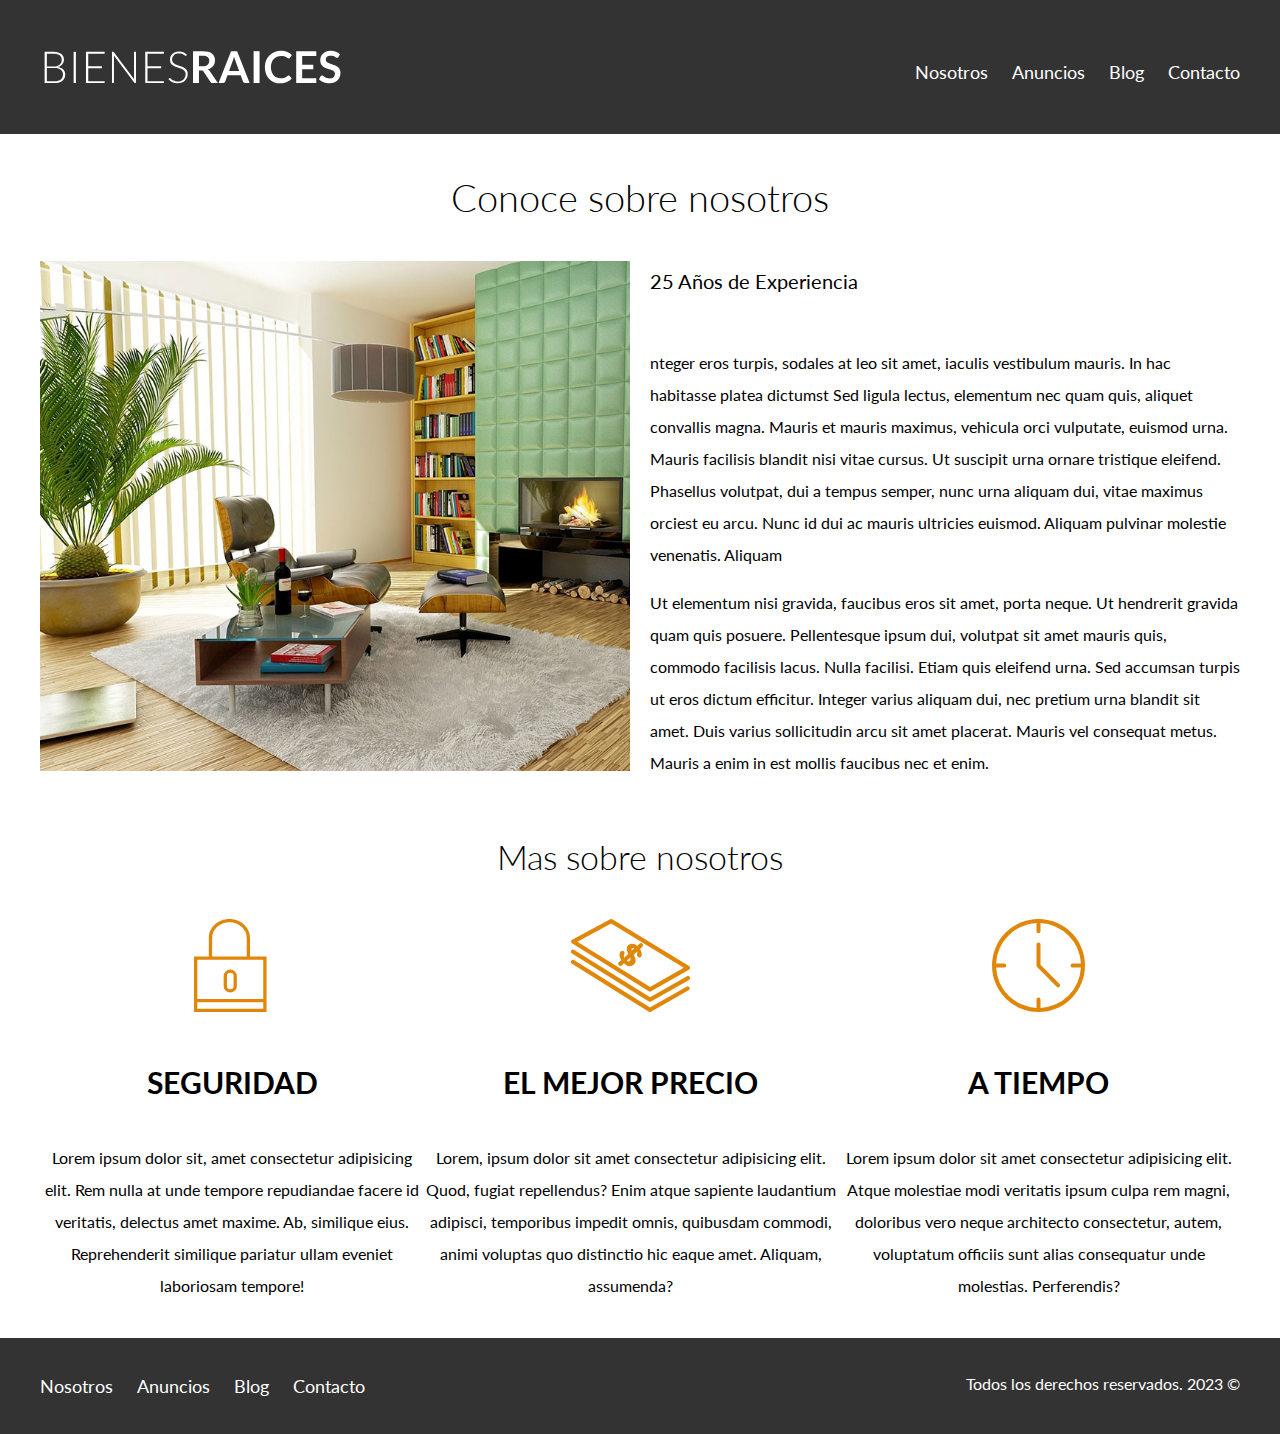
==== anuncio.html @ af4d59e7 "html/css: Finished my first page" ====
<!DOCTYPE html>
<html lang="en">

<head>
  <meta charset="UTF-8">
  <meta http-equiv="X-UA-Compatible" content="IE=edge">
  <meta name="viewport" content="width=device-width, initial-scale=1.0">
  <title>Bienes Raices</title>
  <link rel="preconnect" href="https://fonts.googleapis.com">
  <link rel="preconnect" href="https://fonts.gstatic.com" crossorigin>
  <link href="https://fonts.googleapis.com/css2?family=Lato:wght@300;400;700;900&display=swap" rel="stylesheet">
  <link rel="stylesheet" href="css/normalize.css">
  <link rel="stylesheet" href="css/style.css">


</head>

<body>

  <header class="site-header">
    <div class="contenedor contenido-header">
      <div class="barra">

        <a href="/">
          <img src="img/logo.svg" alt="logotipo de Bienes Raices">
        </a>
        <nav class="navegacion">
          <a href="nosotros.html">Nosotros</a>
          <a href="anuncios.html">Anuncios</a>
          <a href="blog.html">Blog</a>
          <a href="contacto.html">Contacto</a>
        </nav>
      </div> <!-- contenedor -->
    </div>
  </header>

  <main class="contenedor">
    <h1 class="fw-300 centrar-texto">Conoce sobre nosotros</h1>

    <div class="contenido-nosotros">
      <div class="imagen">
        <img src="img/nosotros.jpg" alt="Imagen sobre nosotros">
      </div>
      <div class="texto-nosotros">
        <blockquote>25 Años de Experiencia </blockquote>
        <p>nteger eros turpis, sodales at leo sit amet, iaculis vestibulum mauris. In hac habitasse platea
          dictumst Sed ligula lectus, elementum nec quam quis, aliquet convallis magna. Mauris et mauris
          maximus,
          vehicula orci vulputate, euismod urna. Mauris facilisis blandit nisi vitae cursus. Ut suscipit urna
          ornare
          tristique eleifend. Phasellus volutpat, dui a tempus semper, nunc urna aliquam dui, vitae maximus
          orciest eu arcu. Nunc id dui ac mauris ultricies euismod. Aliquam pulvinar molestie venenatis.
          Aliquam
        </p>
        <p>Ut elementum nisi gravida, faucibus eros sit amet, porta neque. Ut hendrerit gravida quam quis
          posuere.
          Pellentesque ipsum dui, volutpat sit amet mauris quis, commodo facilisis lacus. Nulla facilisi.
          Etiam
          quis eleifend urna. Sed accumsan turpis ut eros dictum efficitur. Integer varius aliquam dui, nec
          pretium urna blandit sit amet. Duis varius sollicitudin arcu sit amet placerat. Mauris vel consequat
          metus. Mauris a enim in est mollis faucibus nec et enim.
        </p>
      </div>
    </div>

  </main>

  <section class="contenedor seccion">
    <h2 class="fw-300 centrar-texto">Mas sobre nosotros</h2>
    <div class="iconos-nosotros">
      <div class="icono">
        <img src="img/icono1.svg" alt="Icono Seguridad">
        <h3>Seguridad</h3>
        <p>Lorem ipsum dolor sit, amet consectetur adipisicing elit. Rem nulla at unde tempore repudiandae
          facere id
          veritatis, delectus amet maxime. Ab, similique eius. Reprehenderit similique pariatur ullam eveniet
          laboriosam tempore!</p>
      </div>

      <div class="icono">
        <img src="img/icono2.svg" alt="Icono Mejor Precio">
        <h3>El mejor precio</h3>
        <p>Lorem, ipsum dolor sit amet consectetur adipisicing elit. Quod, fugiat repellendus? Enim atque
          sapiente
          laudantium adipisci, temporibus impedit omnis, quibusdam commodi, animi voluptas quo distinctio hic
          eaque
          amet. Aliquam, assumenda?</p>
      </div>

      <div class="icono">
        <img src="img/icono3.svg" alt="Icono a tiempo">
        <h3>A tiempo</h3>
        <p>Lorem ipsum dolor sit amet consectetur adipisicing elit. Atque molestiae modi veritatis ipsum culpa
          rem
          magni, doloribus vero neque architecto consectetur, autem, voluptatum officiis sunt alias
          consequatur unde
          molestias. Perferendis?</p>
      </div>
  </section>

  <footer class="site-footer seccion">
    <div class="contenedor contenedor-footer">

      <nav class="navegacion">
        <a href="nosotros.html">Nosotros</a>
        <a href="anuncios.html">Anuncios</a>
        <a href="blog.html">Blog</a>
        <a href="contacto.html">Contacto</a>
      </nav>
      <p class="copyright">Todos los derechos reservados. 2023 &copy;</p>
    </div>
  </footer>
</body>

</html>
---- css/style.css ----
html {
  box-sizing: border-box;
  font-size: 62.5%; /** Reset para REMS - 10px de 16px **/
}
*,
*:before,
*:after {
  box-sizing: inherit;
}

body {
  font-family: "Lato", sans-serif;
  font-size: 1.6rem;
  line-height: 2;
}

/** Globales **/
img {
  max-width: 100%;
}
.contenedor {
  max-width: 120rem; /** = 1200px; **/
  margin: 0 auto;
}

h1 {
  font-size: 3.8rem;
}

h2 {
  font-size: 3.4rem;
}

h3 {
  font-size: 3rem;
}

h4 {
  font-size: 2.6rem;
}

/** Utilidades **/
.seccion {
  margin-top: 2rem;
  margin-bottom: 2rem;
}

.fw-300 {
  font-weight: 300;
}
.centrar-texto {
  text-align: center;
}
.d-block {
  display: block !important;
}

.contenido-centrado {
  max-width: 800px;
}

/** Botones **/
.boton {
  color: white;
  font-weight: 700;
  text-decoration: none;
  font-size: 1.8rem;
  padding: 1rem 3rem;
  margin-top: 3rem;
  display: inline-block;
  text-align: center;
  border: none;
}
.boton:hover {
  cursor: pointer;
}

.boton-amarillo {
  background-color: #e0b709;
}

.boton-verde {
  background-color: #71b100;
}
/* Header */
.site-header {
  background-color: #333333;
  padding: 1rem 0 3rem 0;
}
.site-header.inicio {
  background-image: url(../img/header.jpg);
  background-position: center;
  background-size: cover;
  height: 100vh;
  min-height: 60rem;
}
.contenido-header {
  height: 100%;
  display: flex;
  flex-direction: column;
  justify-content: space-between;
}

.contenido-header h1 {
  color: white;
  padding-bottom: 2rem;
  max-width: 60rem;
  line-height: 2;
}

.barra {
  display: flex;
  justify-content: space-between;
  align-items: center;
  padding-top: 3rem;
}

/** nagegacion **/
.navegacion a {
  color: white;
  text-decoration: none;
  font-size: 1.8rem; /** = 18px **/
  margin-right: 2rem;
}
.navegacion a:hover {
  color: #71b100;
}
.navegacion a:last-of-type {
  margin-right: 0;
}

/** Iconos Nosotros **/

.iconos-nosotros {
  display: flex;
  justify-content: space-between;
}
.icono {
  flex-basis: 33.3% - 1rem;
  text-align: center;
}
.icono h3 {
  text-transform: uppercase;
}

/** Anuncios **/
.contenedor-anuncios {
  display: flex;
  justify-content: space-between;
  flex-wrap: wrap;
}
.anuncio {
  flex: 0 0 calc(33.3% - 1rem);
  border: 1px solid #b5b5b5;
  background-color: #f5f5f5;
  margin-bottom: 2rem;
}
.contenido-anuncio {
  padding: 2rem 4rem 2rem 4rem;
}
.contenido-anuncio h3,
.contenido-anuncio p {
  margin: 0;
}

.precio {
  color: #71b100;
  font-weight: 700;
}
.iconos-caracteristicas {
  list-style: none;
  padding: 0;
  display: flex;
  justify-content: space-evenly;
  flex: 1;
  max-width: 500px;
}
.iconos-caracteristicas li {
  /** flex: 1; **/
  display: flex;
}
.iconos-caracteristicas li img {
  margin-right: 2rem;
}
.ver-todas {
  display: flex;
  justify-content: flex-end;
}

/** Contacto Home **/
.imagen-contacto {
  background-image: url(../img/encuentra.jpg);
  background-position: center center;
  background-size: cover;
  height: 40rem;
  display: flex;
  align-items: center;
}
.contenido-contacto {
  flex: 1;
  color: white;
}
.contenido-contacto p {
  font-size: 1.8rem;
}

/** Seccion inferior **/
.seccion-inferior {
  display: flex;
  justify-content: space-between;
}
.seccion-inferior .blog {
  flex-basis: 60%;
}
.seccion-inferior .testimoniales {
  flex-basis: calc(40% - 2rem);
}

.entrada-blog {
  display: flex;
  justify-content: space-between;
}
.entrada-blog:last-of-type {
  margin-bottom: 0;
}

.entrada-blog .imagen {
  flex-basis: 40%;
}

.entrada-blog .texto-entrada {
  flex-basis: calc(60% - 3rem);
}

.texto-entrada a {
  color: black;
  text-decoration: none;
}

.texto-entrada h4 {
  margin: 0;
}
.texto-entrada h4::after {
  content: "";
  display: block;
  width: 15rem;
  height: 0.5rem;
  background-color: #71b100;

  margin-top: 1rem;
}
.texto-entrada span {
  color: #e0b709;
}

/** Testimoniales **/
.testimonial {
  background-color: #71b100;
  font-size: 2.4rem;
  padding: 2rem;
  color: white;
  border-radius: 2rem;
}
.testimonial p {
  text-align: right;
}
.testimonial blockquote::before {
  content: "";
  background-image: url(../img/comilla.svg);
  width: 4rem;
  height: 4rem;
  position: absolute;
  left: -2rem;
}

.testimonial blockquote {
  position: relative;
  padding-left: 5rem;
  font-weight: 300;
}
/** Footer **/
.site-footer {
  background-color: #333333;
  margin: 0;
}
.contenedor-footer {
  padding: 3rem 0rem;
  display: flex;
  justify-content: space-between;
}

.copyright {
  margin: 0;
  color: white;
}
/** Internas **/
/** Nosotros **/
.contenido-nosotros {
  display: grid;
  grid-template-columns: repeat(2, 1fr);
  grid-column-gap: 2rem;
}
.texto-nosotros blockquote {
  font-weight: 900px;
  font-size: 2rem;
  margin: 0;
  padding: 0 0 3rem 0;
}

/** Anuncio **/
.resumen-propiedad {
  display: flex;
  justify-content: space-between;
  align-items: center;
}

/** Contacto **/
form p {
  font-size: 1.4rem;
  color: #333333;
  margin: 2rem 0 0 0;
}
legend {
  font-size: 2.4rem;
  color: #333333;
}
label {
  font-weight: 700;
  text-transform: uppercase;
  display: block;
}

input:not([type="submit"]),
textarea, 
select {
  padding: 1rem;
  display: block;
  width: 100%;
  background-color: #e1e1e1;
  margin-bottom: 2rem;
  border: none;
  border-radius: 1rem;
}
select {
  -webkit-appearance: none;
}
input[type="radio"]{
  width: auto;
  margin: 0;
}
textarea {
  height: 20rem;
}
.forma-contacto {
  max-width: 30rem;
  display: flex;
  justify-content: space-between;
  align-items: center;
}
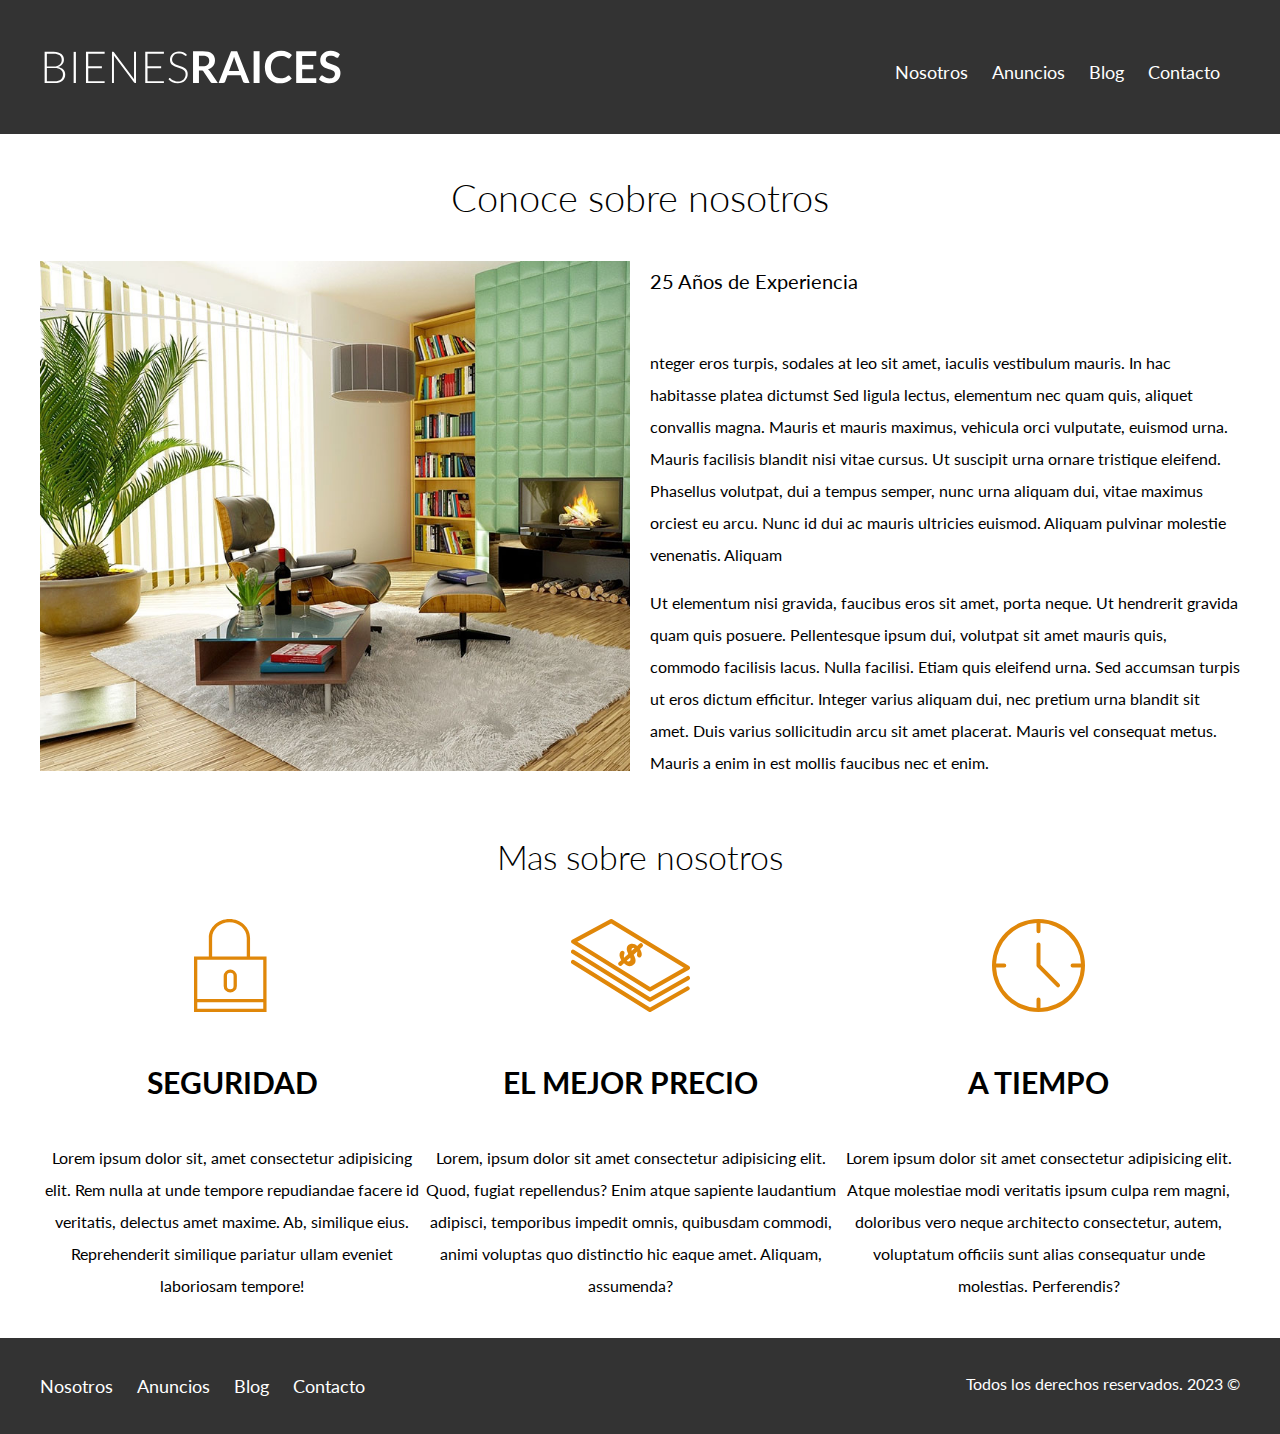
==== commit f3fc9880: "html/css: Make it responsive!" ====
--- a/anuncio.html
+++ b/anuncio.html
@@ -24,12 +24,17 @@
         <a href="/">
           <img src="img/logo.svg" alt="logotipo de Bienes Raices">
         </a>
-        <nav class="navegacion">
+        <div class="mobile-menu">
+          <a href="#navegacion"></a>
+              <img src="img/barras.svg" alt="Icono Menu">
+      </div>
+
+      <nav id="navegacion" class="navegacion">
           <a href="nosotros.html">Nosotros</a>
           <a href="anuncios.html">Anuncios</a>
           <a href="blog.html">Blog</a>
           <a href="contacto.html">Contacto</a>
-        </nav>
+      </nav>
       </div> <!-- contenedor -->
     </div>
   </header>
--- a/css/style.css
+++ b/css/style.css
@@ -19,6 +19,7 @@
   max-width: 100%;
 }
 .contenedor {
+  width: 95%;
   max-width: 120rem; /** = 1200px; **/
   margin: 0 auto;
 }
@@ -70,7 +71,16 @@
   display: inline-block;
   text-align: center;
   border: none;
-}
+  display: block;
+  flex: 0 0 100%;
+}
+@media (min-width: 768px) {
+  .boton {
+    display: inline-block;
+    flex: 0 0 auto;
+  }
+}
+
 .boton:hover {
   cursor: pointer;
 }
@@ -99,6 +109,13 @@
   display: flex;
   flex-direction: column;
   justify-content: space-between;
+  text-align: center;
+}
+@media (min-width: 768px) {
+  .contenido-header {
+    text-align: left;
+  }
+  
 }
 
 .contenido-header h1 {
@@ -109,51 +126,100 @@
 }
 
 .barra {
-  display: flex;
-  justify-content: space-between;
-  align-items: center;
   padding-top: 3rem;
+}
+@media (min-width: 768px) {
+   .barra {
+    display: flex;
+    justify-content: space-between;
+    align-items: center;
+  }
 }
 
 /** nagegacion **/
 .navegacion a {
   color: white;
   text-decoration: none;
-  font-size: 1.8rem; /** = 18px **/
-  margin-right: 2rem;
+  font-size: 2.2rem;
+  display: block;
+}
+@media (min-width: 768px) {
+  .navegacion a {
+    display: inline-block;
+    font-size: 1.8rem; /** = 18px **/
+    margin-right: 2rem;
+  }
+  .navegacion a:last-of-type {
+    margin 0;
+  }
+  
 }
 .navegacion a:hover {
   color: #71b100;
 }
-.navegacion a:last-of-type {
-  margin-right: 0;
+
+/** Mobile menu **/
+.mobile-menu img {
+  width: 5rem;
+}
+@media (min-width: 768px) {
+  .mobile-menu {
+    display: none;
+  }
+}
+.navegacion:target {
+  display: block;
+}
+.navegacion {
+  display: none;
+}
+@media (min-width: 768px) {
+  .navegacion {
+    display: block;
+  }
 }
 
 /** Iconos Nosotros **/
-
-.iconos-nosotros {
-  display: flex;
-  justify-content: space-between;
-}
+@media (min-width: 768px) {
+  .iconos-nosotros {
+    display: flex;
+    justify-content: space-between;
+  }
+}
+
 .icono {
-  flex-basis: 33.3% - 1rem;
   text-align: center;
 }
+@media (min-width: 768px) {
+  .icono {
+    flex-basis: 33.3% - 1rem;
+  }
+  
+}
+
 .icono h3 {
   text-transform: uppercase;
 }
 
 /** Anuncios **/
-.contenedor-anuncios {
-  display: flex;
-  justify-content: space-between;
-  flex-wrap: wrap;
-}
+@media (min-width: 768px) {
+  .contenedor-anuncios {
+    display: flex;
+    justify-content: space-between;
+    flex-wrap: wrap;
+  }
+}
+
 .anuncio {
-  flex: 0 0 calc(33.3% - 1rem);
   border: 1px solid #b5b5b5;
   background-color: #f5f5f5;
   margin-bottom: 2rem;
+}
+@media (min-width: 768px) {
+  .anuncio {
+    flex: 0 0 calc(33.3% - 1rem);
+  }
+  
 }
 .contenido-anuncio {
   padding: 2rem 4rem 2rem 4rem;
@@ -197,7 +263,7 @@
   align-items: center;
 }
 .contenido-contacto {
-  flex: 1;
+  flex: 0 0 95%;
   color: white;
 }
 .contenido-contacto p {
@@ -205,31 +271,40 @@
 }
 
 /** Seccion inferior **/
-.seccion-inferior {
-  display: flex;
-  justify-content: space-between;
-}
-.seccion-inferior .blog {
-  flex-basis: 60%;
-}
-.seccion-inferior .testimoniales {
-  flex-basis: calc(40% - 2rem);
-}
-
-.entrada-blog {
-  display: flex;
-  justify-content: space-between;
+@media (min-width: 768px) {
+  .seccion-inferior {
+    display: flex;
+    justify-content: space-between;
+  }
+  .seccion-inferior .blog {
+    flex-basis: 60%;
+  }
+  .seccion-inferior .testimoniales {
+    flex-basis: calc(40% - 2rem);
+  }
+}
+. .entrada-blog {
+  margin-bottom: 2rem;
+}
+@media (min-width: 768px) {
+  .entrada-blog {
+    display: flex;
+    justify-content: space-between;
+  }
+  
 }
 .entrada-blog:last-of-type {
   margin-bottom: 0;
 }
 
-.entrada-blog .imagen {
-  flex-basis: 40%;
-}
-
-.entrada-blog .texto-entrada {
-  flex-basis: calc(60% - 3rem);
+@media (min-width: 768px) {
+  .entrada-blog .imagen {
+    flex-basis: 40%;
+  }
+  
+  .entrada-blog .texto-entrada {
+    flex-basis: calc(60% - 3rem);
+  }
 }
 
 .texto-entrada a {
@@ -285,8 +360,14 @@
 }
 .contenedor-footer {
   padding: 3rem 0rem;
-  display: flex;
-  justify-content: space-between;
+  text-align: center;
+}
+@media (min-width: 768px) {
+  .contenedor-footer {
+    display: flex;
+    justify-content: space-between;
+  }
+  
 }
 
 .copyright {
@@ -295,11 +376,14 @@
 }
 /** Internas **/
 /** Nosotros **/
-.contenido-nosotros {
-  display: grid;
-  grid-template-columns: repeat(2, 1fr);
-  grid-column-gap: 2rem;
-}
+@media (min-width: 768px) {
+  .contenido-nosotros {
+    display: grid;
+    grid-template-columns: repeat(2, 1fr);
+    grid-column-gap: 2rem;
+  }
+}
+
 .texto-nosotros blockquote {
   font-weight: 900px;
   font-size: 2rem;
@@ -331,7 +415,7 @@
 }
 
 input:not([type="submit"]),
-textarea, 
+textarea,
 select {
   padding: 1rem;
   display: block;
@@ -344,7 +428,7 @@
 select {
   -webkit-appearance: none;
 }
-input[type="radio"]{
+input[type="radio"] {
   width: auto;
   margin: 0;
 }
@@ -356,4 +440,4 @@
   display: flex;
   justify-content: space-between;
   align-items: center;
-}+}
